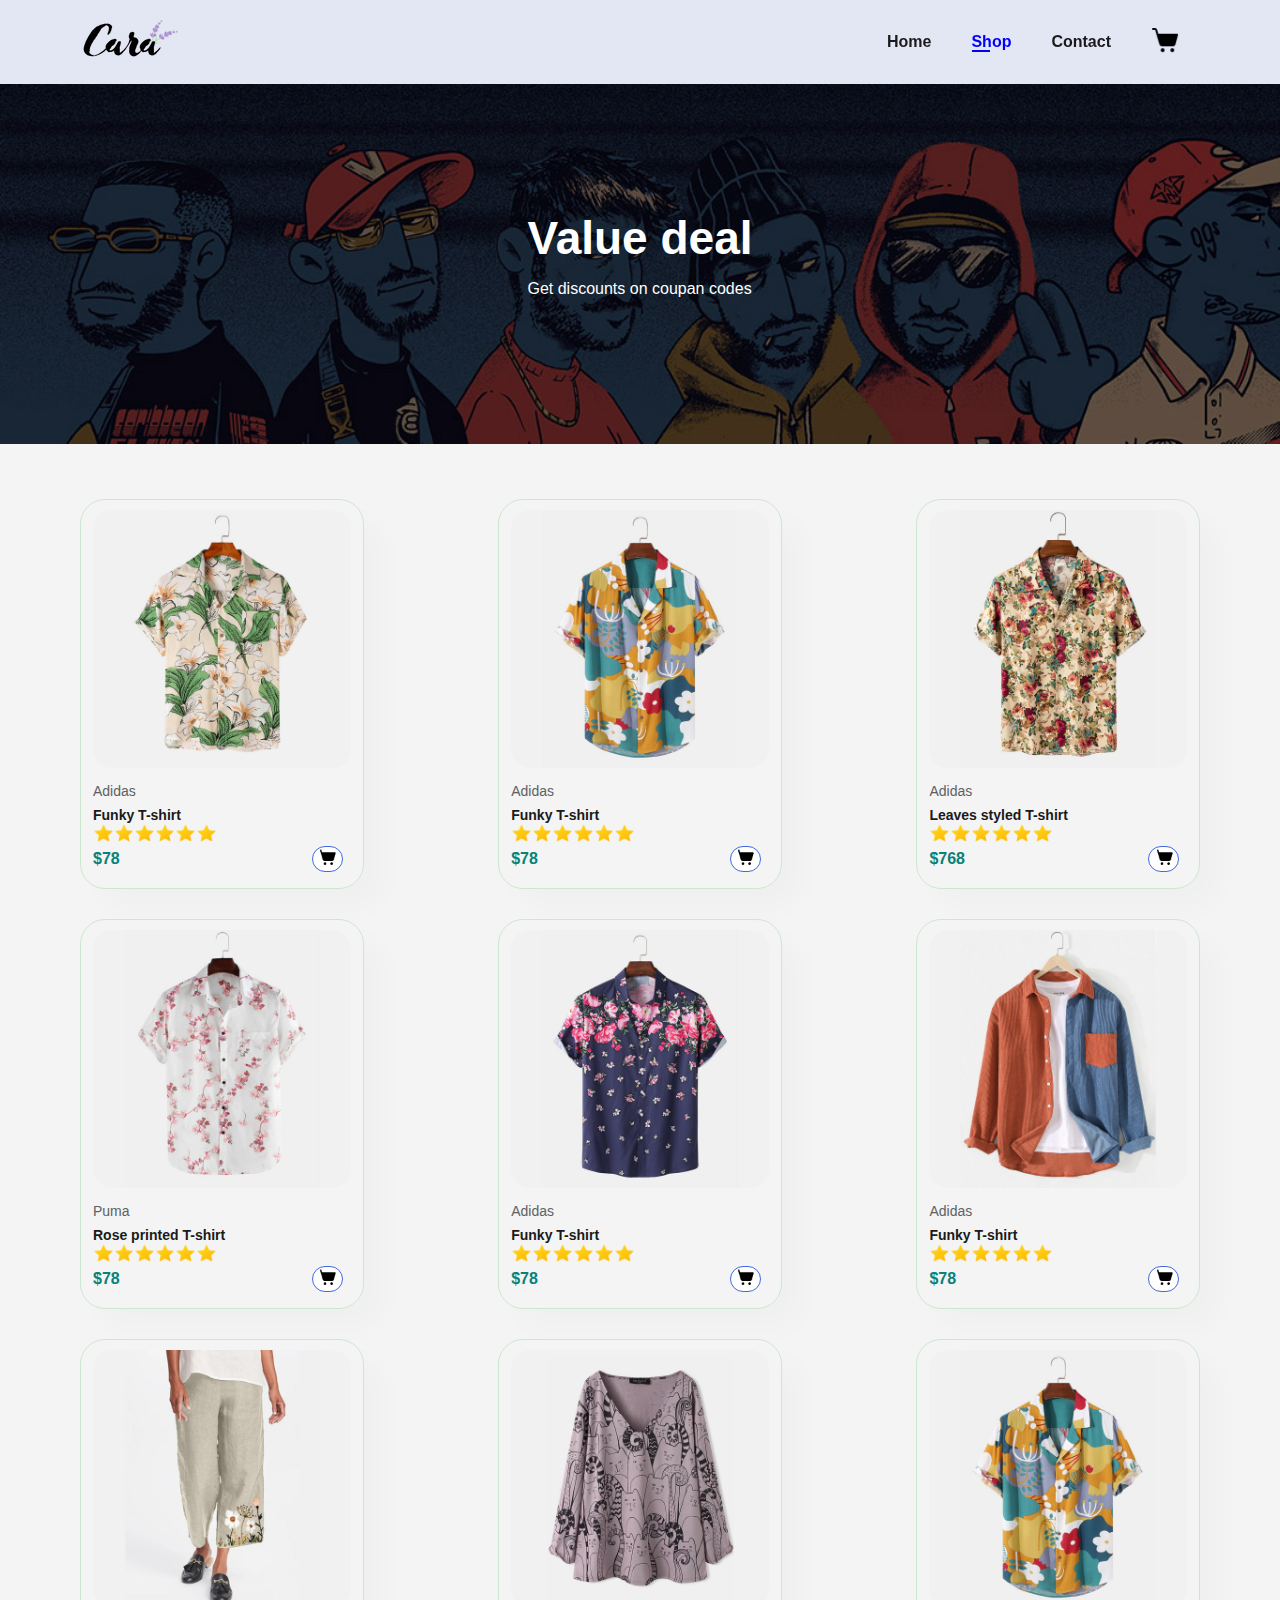
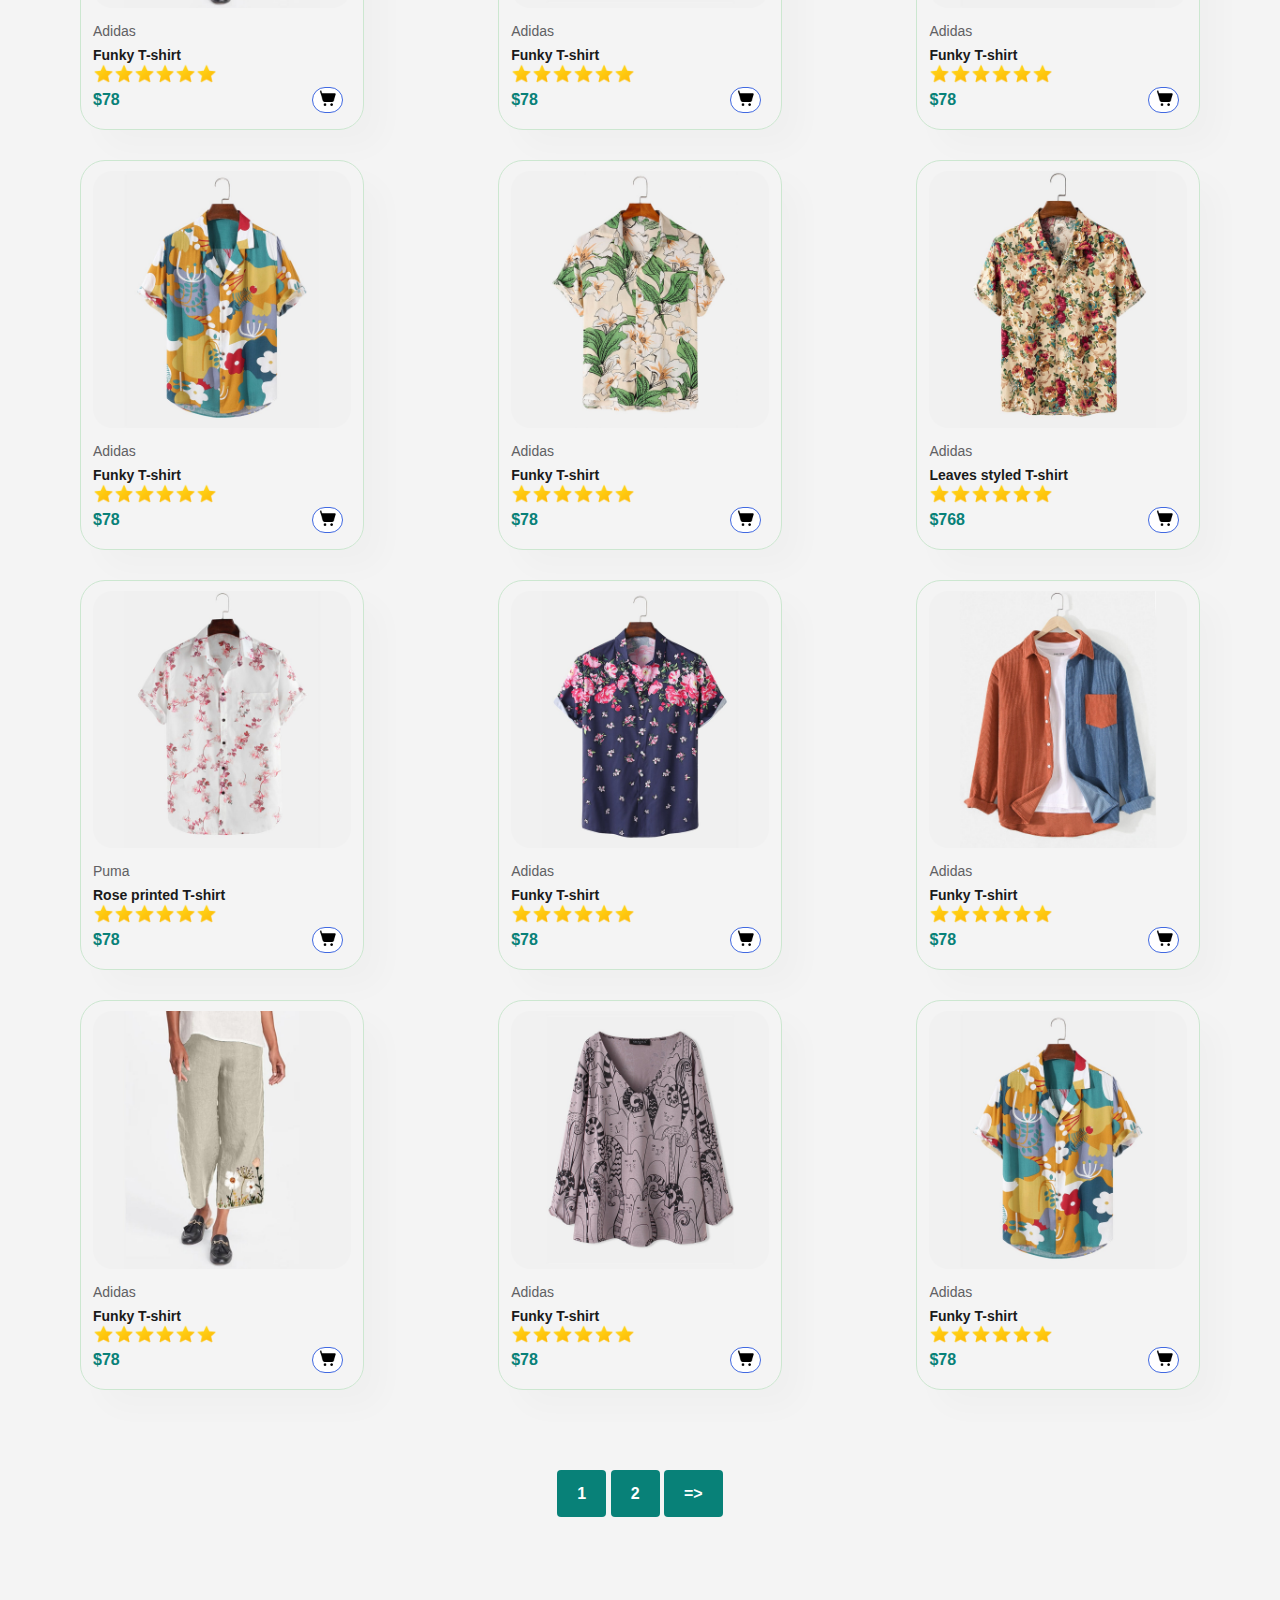
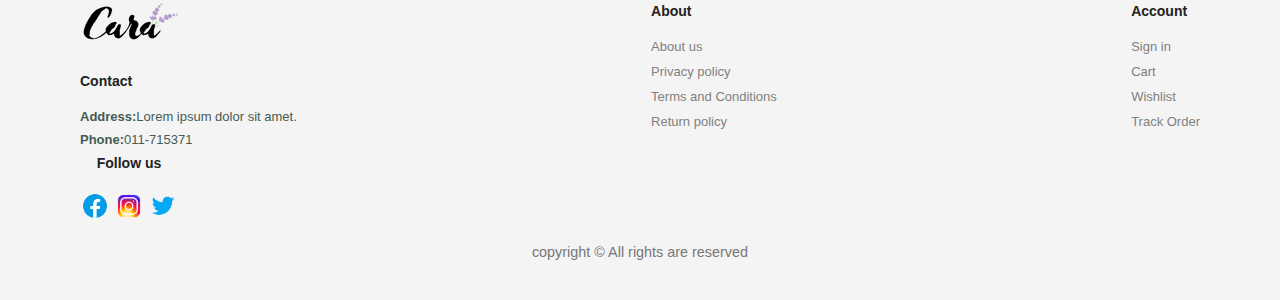
==== shop.html @ 0c4d6ab7 "Add files via upload" ====
<!DOCTYPE html>
<html lang="en">
<head>
    <meta charset="UTF-8">
    <meta name="viewport" content="width=device-width, initial-scale=1.0">
    <title>Document</title>
    <link rel="stylesheet" href="style.css">
    <link rel="stylesheet" href="media.css">
</head>
<body>
    <section id="header">
        <a href="#"><img src="img/logo.png" alt=""></a>
        <div>
            <ul id="navbar">
                <li><a href="index.html">Home</a></li>
                <li><a class="active" href="shop.html">Shop</a></li>
                <li><a href="contact.html">Contact</a></li>
                <li><a class="bag" href=""><img src="img/cart.png" alt=""></a></li>
                <a id="close" href=""><img src="img/close.png" alt=""></a>
            </ul>
        </div>
        <div id="mobile">
            <a class="bag" href=""><img src="img/cart.png" alt=""></a>
            <img id="bar" src="img/menu.png" alt="">
        </div>
    </section>
    <section id="page-header">
        <div id="intro">
            <h2>Value deal</h2>
            <p>Get discounts on coupan codes</p>
        </div>
    </section>
    <section id="product1">
        <div class="pro-container">
            <!-- <div class="pro" onclick="window.location.href='sproduct.html'"> -->
            <div class="pro">
                <img src="img/products/f2.jpg" alt="" onclick="changeImage(src)">
                <div class="des">
                    <span>Adidas</span>
                    <h5>Funky T-shirt</h5>
                    <div class="star">
                        <img src="img/products/star.png" alt="">
                        <img src="img/products/star.png" alt="">
                        <img src="img/products/star.png" alt="">
                        <img src="img/products/star.png" alt="">
                        <img src="img/products/star.png" alt="">
                        <img src="img/products/star.png" alt="">
                    </div>
                    <h4>$78</h4>
                </div>
                <a href="#"><img src="img/cart.png" alt=""></a>
            </div>
            <div class="pro">
                <img src="img/products/f1.jpg" alt="" onclick="changeImage(src)">
                <div class="des">
                    <span>Adidas</span>
                    <h5>Funky T-shirt</h5>
                    <div class="star">
                        <img src="img/products/star.png" alt="">
                        <img src="img/products/star.png" alt="">
                        <img src="img/products/star.png" alt="">
                        <img src="img/products/star.png" alt="">
                        <img src="img/products/star.png" alt="">
                        <img src="img/products/star.png" alt="">
                    </div>
                    <h4>$78</h4>
                </div>
                <a href="#"><img src="img/cart.png" alt=""></a>
            </div>
            <div class="pro">
                <img src="img/products/f3.jpg" alt="" onclick="changeImage(src)">
                <div class="des">
                    <span>Adidas</span>
                    <h5>Leaves styled T-shirt</h5>
                    <div class="star">
                        <img src="img/products/star.png" alt="">
                        <img src="img/products/star.png" alt="">
                        <img src="img/products/star.png" alt="">
                        <img src="img/products/star.png" alt="">
                        <img src="img/products/star.png" alt="">
                        <img src="img/products/star.png" alt="">
                    </div>
                    <h4>$768</h4>
                </div>
                <a href="#"><img src="img/cart.png" alt=""></a>
            </div>
            <div class="pro">
                <img src="img/products/f4.jpg" alt="" onclick="changeImage(src)">
                <div class="des">
                    <span>Puma</span>
                    <h5>Rose printed T-shirt</h5>
                    <div class="star">
                        <img src="img/products/star.png" alt="">
                        <img src="img/products/star.png" alt="">
                        <img src="img/products/star.png" alt="">
                        <img src="img/products/star.png" alt="">
                        <img src="img/products/star.png" alt="">
                        <img src="img/products/star.png" alt="">
                    </div>
                    <h4>$78</h4>
                </div>
                <a href="#"><img src="img/cart.png" alt=""></a>
            </div>
            <div class="pro">
                <img src="img/products/f5.jpg" alt="" onclick="changeImage(src)">
                <div class="des">
                    <span>Adidas</span>
                    <h5>Funky T-shirt</h5>
                    <div class="star">
                        <img src="img/products/star.png" alt="">
                        <img src="img/products/star.png" alt="">
                        <img src="img/products/star.png" alt="">
                        <img src="img/products/star.png" alt="">
                        <img src="img/products/star.png" alt="">
                        <img src="img/products/star.png" alt="">
                    </div>
                    <h4>$78</h4>
                </div>
                <a href="#"><img src="img/cart.png" alt=""></a>
            </div>
            <div class="pro">
                <img src="img/products/f6.jpg" alt="" onclick="changeImage(src)">
                <div class="des">
                    <span>Adidas</span>
                    <h5>Funky T-shirt</h5>
                    <div class="star">
                        <img src="img/products/star.png" alt="">
                        <img src="img/products/star.png" alt="">
                        <img src="img/products/star.png" alt="">
                        <img src="img/products/star.png" alt="">
                        <img src="img/products/star.png" alt="">
                        <img src="img/products/star.png" alt="">
                    </div>
                    <h4>$78</h4>
                </div>
                <a href="#"><img src="img/cart.png" alt=""></a>
            </div>
            <div class="pro">
                <img src="img/products/f7.jpg" alt="" onclick="changeImage(src)">
                <div class="des">
                    <span>Adidas</span>
                    <h5>Funky T-shirt</h5>
                    <div class="star">
                        <img src="img/products/star.png" alt="">
                        <img src="img/products/star.png" alt="">
                        <img src="img/products/star.png" alt="">
                        <img src="img/products/star.png" alt="">
                        <img src="img/products/star.png" alt="">
                        <img src="img/products/star.png" alt="">
                    </div>
                    <h4>$78</h4>
                </div>
                <a href="#"><img src="img/cart.png" alt=""></a>
            </div>
            <div class="pro">
                <img src="img/products/f8.jpg" alt="" onclick="changeImage(src)">
                <div class="des">
                    <span>Adidas</span>
                    <h5>Funky T-shirt</h5>
                    <div class="star">
                        <img src="img/products/star.png" alt="">
                        <img src="img/products/star.png" alt="">
                        <img src="img/products/star.png" alt="">
                        <img src="img/products/star.png" alt="">
                        <img src="img/products/star.png" alt="">
                        <img src="img/products/star.png" alt="">
                    </div>
                    <h4>$78</h4>
                </div>
                <a href="#"><img src="img/cart.png" alt=""></a>
            </div>
            <div class="pro">
                <img src="img/products/f1.jpg" alt="" onclick="changeImage(src)">
                <div class="des">
                    <span>Adidas</span>
                    <h5>Funky T-shirt</h5>
                    <div class="star">
                        <img src="img/products/star.png" alt="">
                        <img src="img/products/star.png" alt="">
                        <img src="img/products/star.png" alt="">
                        <img src="img/products/star.png" alt="">
                        <img src="img/products/star.png" alt="">
                        <img src="img/products/star.png" alt="">
                    </div>
                    <h4>$78</h4>
                </div>
                <a href="#"><img src="img/cart.png" alt=""></a>
            </div>
        
            <div class="pro">
                <img src="img/products/f1.jpg" alt="" onclick="changeImage(src)">
                <div class="des">
                    <span>Adidas</span>
                    <h5>Funky T-shirt</h5>
                    <div class="star">
                        <img src="img/products/star.png" alt="">
                        <img src="img/products/star.png" alt="">
                        <img src="img/products/star.png" alt="">
                        <img src="img/products/star.png" alt="">
                        <img src="img/products/star.png" alt="">
                        <img src="img/products/star.png" alt="">
                    </div>
                    <h4>$78</h4>
                </div>
                <a href="#"><img src="img/cart.png" alt=""></a>
            </div>
            <div class="pro">
                <img src="img/products/f2.jpg" alt="" onclick="changeImage(src)">
                <div class="des">
                    <span>Adidas</span>
                    <h5>Funky T-shirt</h5>
                    <div class="star">
                        <img src="img/products/star.png" alt="">
                        <img src="img/products/star.png" alt="">
                        <img src="img/products/star.png" alt="">
                        <img src="img/products/star.png" alt="">
                        <img src="img/products/star.png" alt="">
                        <img src="img/products/star.png" alt="">
                    </div>
                    <h4>$78</h4>
                </div>
                <a href="#"><img src="img/cart.png" alt=""></a>
            </div>
            <div class="pro">
                <img src="img/products/f3.jpg" alt="" onclick="changeImage(src)">
                <div class="des">
                    <span>Adidas</span>
                    <h5>Leaves styled T-shirt</h5>
                    <div class="star">
                        <img src="img/products/star.png" alt="">
                        <img src="img/products/star.png" alt="">
                        <img src="img/products/star.png" alt="">
                        <img src="img/products/star.png" alt="">
                        <img src="img/products/star.png" alt="">
                        <img src="img/products/star.png" alt="">
                    </div>
                    <h4>$768</h4>
                </div>
                <a href="#"><img src="img/cart.png" alt=""></a>
            </div>
            <div class="pro">
                <img src="img/products/f4.jpg" alt="" onclick="changeImage(src)">
                <div class="des">
                    <span>Puma</span>
                    <h5>Rose printed T-shirt</h5>
                    <div class="star">
                        <img src="img/products/star.png" alt="">
                        <img src="img/products/star.png" alt="">
                        <img src="img/products/star.png" alt="">
                        <img src="img/products/star.png" alt="">
                        <img src="img/products/star.png" alt="">
                        <img src="img/products/star.png" alt="">
                    </div>
                    <h4>$78</h4>
                </div>
                <a href="#"><img src="img/cart.png" alt=""></a>
            </div>
            <div class="pro">
                <img src="img/products/f5.jpg" alt="" onclick="changeImage(src)">
                <div class="des">
                    <span>Adidas</span>
                    <h5>Funky T-shirt</h5>
                    <div class="star">
                        <img src="img/products/star.png" alt="">
                        <img src="img/products/star.png" alt="">
                        <img src="img/products/star.png" alt="">
                        <img src="img/products/star.png" alt="">
                        <img src="img/products/star.png" alt="">
                        <img src="img/products/star.png" alt="">
                    </div>
                    <h4>$78</h4>
                </div>
                <a href="#"><img src="img/cart.png" alt=""></a>
            </div>
            <div class="pro">
                <img src="img/products/f6.jpg" alt="" onclick="changeImage(src)">
                <div class="des">
                    <span>Adidas</span>
                    <h5>Funky T-shirt</h5>
                    <div class="star">
                        <img src="img/products/star.png" alt="">
                        <img src="img/products/star.png" alt="">
                        <img src="img/products/star.png" alt="">
                        <img src="img/products/star.png" alt="">
                        <img src="img/products/star.png" alt="">
                        <img src="img/products/star.png" alt="">
                    </div>
                    <h4>$78</h4>
                </div>
                <a href="#"><img src="img/cart.png" alt=""></a>
            </div>
            <div class="pro">
                <img src="img/products/f7.jpg" alt="" onclick="changeImage(src)">
                <div class="des">
                    <span>Adidas</span>
                    <h5>Funky T-shirt</h5>
                    <div class="star">
                        <img src="img/products/star.png" alt="">
                        <img src="img/products/star.png" alt="">
                        <img src="img/products/star.png" alt="">
                        <img src="img/products/star.png" alt="">
                        <img src="img/products/star.png" alt="">
                        <img src="img/products/star.png" alt="">
                    </div>
                    <h4>$78</h4>
                </div>
                <a href="#"><img src="img/cart.png" alt=""></a>
            </div>
            <div class="pro">
                <img src="img/products/f8.jpg" alt="" onclick="changeImage(src)">
                <div class="des">
                    <span>Adidas</span>
                    <h5>Funky T-shirt</h5>
                    <div class="star">
                        <img src="img/products/star.png" alt="">
                        <img src="img/products/star.png" alt="">
                        <img src="img/products/star.png" alt="">
                        <img src="img/products/star.png" alt="">
                        <img src="img/products/star.png" alt="">
                        <img src="img/products/star.png" alt="">
                    </div>
                    <h4>$78</h4>
                </div>
                <a href="#"><img src="img/cart.png" alt=""></a>
            </div>
            <div class="pro">
                <img src="img/products/f1.jpg" alt="" onclick="changeImage(src)">
                <div class="des">
                    <span>Adidas</span>
                    <h5>Funky T-shirt</h5>
                    <div class="star">
                        <img src="img/products/star.png" alt="">
                        <img src="img/products/star.png" alt="">
                        <img src="img/products/star.png" alt="">
                        <img src="img/products/star.png" alt="">
                        <img src="img/products/star.png" alt="">
                        <img src="img/products/star.png" alt="">
                    </div>
                    <h4>$78</h4>
                </div>
                <a href="#"><img src="img/cart.png" alt=""></a>
            </div>
        </div>
    </section>
    <section id="pagination">
        <a href="">1</a>
        <a href="">2</a>
        <a>=></a>
    </section>
    <footer class="footer">
        <div class="column">
            <img src="img/logo.png" class="log" alt="">
            <h4>Contact</h4>
            <p><strong>Address:</strong>Lorem ipsum dolor sit amet.</p>
            <p><strong>Phone:</strong>011-715371</p>
            <div class="follow">
                <h4>Follow us</h4>
                <div class="icon">
                    <a href="https://www.facebook.com"><img class="social" src="img/fotter/facebook.png" alt=""></a>
                    <a href="https://www.instagram.com"><img class="social" src="img/fotter/instagram.png" alt=""></a>
                    <a href="https://www.twitter.com"><img class="social" src="img/fotter/twitter.png" alt=""></a>
                </div>
            </div>
        </div>
        <div class="column">
            <h4>About</h4>
            <a href="#">About us</a>
            <a href="#">Privacy policy</a>
            <a href="#">Terms and Conditions</a>
            <a href="#">Return policy</a>
        </div>
        <div class="column">
            <h4>Account</h4>
            <a href="#">Sign in</a>
            <a href="cart.html">Cart</a>
            <a href="#">Wishlist</a>
            <a href="#">Track Order</a>
            

        </div>
        <div class="copy">
            copyright &copy; All rights are reserved
        </div>
    </footer>
    <script src="script.js"></script>
</body>
</html>
---- style.css ----
*{
    margin: 0;
    padding: 0;
}
h1{
    font-size: 50px;
    line-height: 64px;
    color: #222;
}
h2{
    font-size: 46px;
    line-height: 54px;
    color: #222;
}
h4{
    font-size: 20px;
    color: #222;
}
h6{
    font-size: 12px;
    font-weight: 12px;
}
p{
    font-size: 16px;
    color: #465b52;
    margin: 15px 0 20px 0;
}
.section-p1{
    padding: 40px 80px;
}
.section-m1{
    margin: 40px 0;
}
body{
    width: 100%;
}
/* header */
#header{
    display: flex;
    align-items: center;
    justify-content: space-between;
    padding: 20px 80px;
    background-color: #E3E6F3;
    box-shadow: 0 5px 15px rgba(0, 0, 0, 0.06);
    z-index: 1;
    position: sticky;
    top: 0;
    left: 0;
}
#header #navbar li .bag{
    width: 34px;
}
#header #navbar li .bag img{
    width: 29px;
}
#navbar{
    display: flex;
    align-items: center;
    justify-content: center;

}
#navbar li{
    list-style: none;
    padding: 0 20px;
}
#navbar li a{
    text-decoration: none;
    font-size: 16px;
    font-weight: 600;
    color: #1a1a1a;
    transition: 0.3s ease;
    position: relative;
}
#navbar li a:hover,
#navbar li a.active{
    color: blue;
}
#navbar li a.active::after,
#navbar li a:hover::after{
    content: "";
    width: 45%;
    height: 2px;
    background-color: blue;
    position: absolute;
    bottom: -2px;
    left: 1px;
}
/* hamburger */
#mobile{
    display: none;
}
#navbar #close img{
    display: none;
}
/* home */
#hero{
    background-image: url('img/hero4.png');
    height: 90vh;
    width: 100%;
    background-position: top 25% right 0;
    background-size: cover;
    /* padding: 0 80px; */
    display: flex;
    align-items: flex-start;
    justify-content: center;
    flex-direction: column;
}
#intro{
    padding: 0 80px;
}
#hero h4{
    padding-bottom: 15px;
}
#hero h1{
    color: rgb(0, 163, 163);
}
#hero button{
    background-image: url('img/button.png');
    background-color: transparent;
    color: rgb(0, 163, 163);
    border: 0;
    padding: 14px 80px 14px 65px;
    cursor: pointer;
    background-repeat: no-repeat;
    font-weight: 700;
    font-size: 15px;
}
/* feature */
#feature{
    padding: 40px 80px;
    display: flex;
    align-items: center;
    justify-content: space-between;
    flex-wrap: wrap;
}
#feature .fe-box{
    width: 180px;
    text-align: center;
    padding: 25px 15px;
    box-shadow: 20px 20px 34px rgba(0, 0, 0, 0.03);
    border: 1px solid #cce7d0;
    border-radius: 4px;
    margin: 15px 0;
    cursor: pointer;
}
#feature .fe-box img{
    width: 100%;
    margin-bottom: 10px;
}
#feature .fe-box:hover{
    box-shadow: 10px 10px 54px rgba(70, 62, 221, 0.1);
}
#feature .fe-box h6{
    background-color: #fddde4;
    color: #088178;
    border-radius: 4px;
    padding: 9px 8px 9px 8px;
    line-height: 1;
    display: inline-block;
}
#feature .fe-box:nth-child(2) h6{
    background-color: #cdebbc;
}
#feature .fe-box:nth-child(3) h6{
    background-color: #9fdf7b;
}
#feature .fe-box:nth-child(4) h6{
    background-color: #9bdce3;
}
#feature .fe-box:nth-child(5) h6{
    background-color: #e288ff;
}
/* feature Products */
#product1{
    padding: 40px 80px;
    text-align: center;
}
#product1 .star{
    width: 8%;
    display: flex;
}
#product1 .pro{
    width: 23%;
    min-width: 250px;
    padding: 10px 12px;
    border: 1px solid #cce7d0;
    border-radius: 25px;
    cursor: pointer;
    box-shadow: 20px 20px 30px rgba(0, 0, 0, 0.02);
    margin: 15px 0;
    transition: 0.3s ease;
    position: relative;
}
#product1 .pro:hover{
    box-shadow: 10px 20px 30px rgba(0, 0, 0, 0.6);
}
#product1 .pro img{
    width: 100%;
    border-radius: 20px;
}
#product1 .pro .des{
    text-align: start;
    padding: 10px 0;
}
#product1 .pro .des span{
    color: #606063;
    font-size: 14px;
}
#product1 .pro .des h5{
    padding-top: 7px;
    color: #1a1a1a;
    font-size: 14px;
}
#product1 .pro .des h4{
    padding-top: 7px;
    font-size: 16px;
    font-weight: 700;
    color: #088178;
}
#product1 .pro a{
    width: 29px;
    position: absolute;
    bottom: 16px;
    right: 20px;
    background-color: white;
    border-radius: 20px;
    border: 1px solid royalblue;
}
#product1 .pro a img{
    width: 20px;
}
#product1 .pro-container{
    display: flex;
    justify-content: space-between;
    flex-wrap: wrap;
}
/* bannar */
#banner{
    margin: 40px 0;
    display: flex;
    text-align: center;
    align-items: center;
    justify-content: center;
    flex-direction: column;
    background-image: url('img/bannar/b1.jpg');
    width: 100%;
    height: 40vh;
    background-size: cover;
    background-position: center;
}
#banner h2{
    color: white;
    margin-bottom: 12px;
}
#banner h2 span{
    color: chartreuse;
    font-size: larger;
}
#banner button{
    font-size: 14px;
    padding: 8px 29px;
    font-weight: 600;
    border: none;
    outline: none;
    cursor: pointer;
    border-radius: 10px;
}
#banner button:hover{
    background-color: #e288ff;
}
/* sm-bannar */
#sm-bannar{
    padding: 40px 80px;
    display: flex;
    justify-content: space-between;
    flex-wrap: wrap;
}
#sm-bannar .bannar-box{
    margin: 40px 0;
    display: flex;
    align-items: flex-start;
    justify-content: center;
    flex-direction: column;
    background-image: url('img/bannar/b17.jpg');
    min-width: 500px;
    height: 50vh;
    background-size: cover;
    background-position: center;
    padding: 33px;
}
#sm-bannar h4{
    color: white;
    font-size: 22px;
}
#sm-bannar span{
    padding-bottom: 11px;
    color: white;
    font-size: 25px;
    font-weight: bold;
}
#sm-bannar .bannar-box button{
    
    padding: 7px 16px;
    color: white;
    background: #ffb630;
    border: 1px solid white;
    font-weight: 700;
    cursor: pointer;
    transition: 0.3s;
}
#sm-bannar .bannar-box button:hover{
    background: aqua;
    color: black;
    border-radius: 10px;
    border: none;
}
#sm-bannar .bannar-box2{
    background: url('img/bannar/b10.jpg');
    background-position: center;
    background-size: cover;
}
#sm-bannar .bannar-box2 button{
    padding: 7px 16px;
    color: white;
    background: transparent;
    border: 1px solid white;
    font-weight: 700;
    cursor: pointer;
    transition: 0.3s;
}
#sm-bannar .bannar-box2 button:hover{
    background: black;
    color: white;
    border-radius: 10px;
    border: none;
}
/* footer */
.footer{
    padding: 40px 80px;
    display: flex;
    flex-wrap: wrap;
    justify-content: space-between;
}
.footer .column{
    display: flex;
    flex-direction: column;
    align-items: flex-start;
    margin-bottom: 20px;
}
.footer .column .log{
    margin-bottom: 30px;
}
.footer h4{
    font-size: 14px;
    padding-bottom: 20px;
}
.footer p{
    font-size: 13px;
    margin:  0 0 8px 0;
}
.footer a{
    text-decoration: none;
    font-size: 13px;
    color: gray;
    margin-bottom: 10px;
}
.footer a:hover{
    color: skyblue;
}
.footer .column .follow .icon a img{
    width: 30px;
}
.footer .copy{
    width: 100%;
    text-align: center;
}
/* shop page */
#page-header{
    background-image: url('img/bannar/b1.jpg');
    width: 100%;
    height: 40vh;
    background-size: cover;
    display: flex;
    justify-content: center;
    align-items: center;
    flex-direction: column;
}
#page-header h2,
#page-header p{
    color: #fff;
}
#pagination{
    padding: 40px 80px;
    text-align: center;
}
#pagination a{
    text-decoration: none;
    background-color: #088178;
    padding: 15px 20px;
    border-radius: 4px;
    color: #fff;
    font-weight: 600
}
/* single product */
#proddetails{
    padding: 40px 80px;
    display: flex;
    margin-top: 20px;
}
#proddetails .single-pro-img{
    width: 40%;
    margin-right: 50px;
}
.small-img-group{
    display: flex;
    justify-content: space-between;
}
.small-img-col{
    flex-basis: 23%;
    cursor: pointer;
}
#proddetails .single-pro-details{
    width: 50%;
    padding-top: 30px;
}
#proddetails .single-pro-details h4{
    padding: 40px 0 20px 0;
}
#proddetails .single-pro-details h2{
    font-size: 26px;
}
#proddetails .single-pro-details select{
    display: block;
    padding: 5px 10px;
    margin-bottom: 10px;
}
#proddetails .single-pro-details input{
    width: 50px;
    height: 25px;
    padding-left: 10px;
    font-size: 16px;
    margin-right: 10px;
}
#proddetails .single-pro-details input:focus{
    outline: none;
}
#proddetails .single-pro-details button{
    width: 99px;
    height: 28px;
    background: none;
    background-color: cyan;
    cursor: pointer;
    font-weight: 600;
}
#proddetails .single-pro-details span{
    line-height: 25px;
}
/* contact */
#contact-details{
    padding: 40px 80px;
    display: flex;
    align-items: center;
    /* justify-content: space-between; */ /*for map*/
    justify-content: center;
}
.details h2{
    font-size: 37px;
    line-height: 80px;
}
.details span{
    font-size: 12px;
}
.details h3{
    font-size: 16px;
    padding-bottom: 15px;
}
#collapse {
    width: 45%; /*map*/
    width: 75%;
}
#collapse li{
    list-style: none;
    display: flex;
    align-items: center;
}
#collapse #pro-details li #zoom {
    width: 28px;
    height: 28px;
    padding-right: 22px;
}
#collapse #pro-details li .same {
    width: 31px;
    height: 28px;
    padding-right: 22px;
}
/* #contact-details map{
    width: 55%;
}
#contact-details map iframe{
    width: 55%;
} */
/* form */
#form{
    padding: 40px 80px;
    background: linear-gradient(45deg, black, transparent);
}
#form form{
    display: flex;
    flex-direction: column;
    align-items: center;
    justify-content: center;
}
#form form h2{
    padding: 13px;
}
#form form input{
    padding: 5px;
    width: 45%;
    margin-bottom: 17px;
}
#form form input:focus{
    outline: none;
}
#form form textarea{
    padding: 5px;
    width: 45%;
    margin-bottom: 17px;
}
#form form textarea:focus{
    outline: none;
}
#form form button{
    background: transparent;
    border: 1px solid black;
    padding: 8px 48px;
    background-color: #308769;
    cursor: pointer;
    color: #E3E6F3;
}

.cart-item {
    border: 1px solid #ccc;
    padding: 10px;
    margin-bottom: 10px;
}



























body {
    font-family: Arial, sans-serif;
    background-color: #f4f7f8;
    margin: 0;
    padding: 20px;
}

.cart-container {
    max-width: 900px;
    margin: auto;
    background: white;
    border-radius: 10px;
    box-shadow: 0 4px 20px rgba(0, 0, 0, 0.1);
    padding: 30px;
}

h1 {
    text-align: center;
    color: #333;
    margin-bottom: 20px;
}

.cart-items {
    margin-bottom: 20px;
}

.cart-item {
    display: flex;
    align-items: center;
    border-bottom: 1px solid #e2e2e2;
    padding: 15px 0;
}

.item-image {
    width: 120px;
    height: auto;
    border-radius: 8px;
    margin-right: 20px;
}

.item-details {
    flex-grow: 1;
    color: #555;
}

.item-details h2 {
    font-size: 18px;
    margin: 0;
    color: #333;
}

.item-details p {
    margin: 5px 0;
}

.total-price {
    font-size: 20px;
    font-weight: bold;
    text-align: right;
    margin-top: 20px;
    color: #333;
}

.button {
    display: inline-block;
    background-color: #28a745; /* Green */
    color: white;
    padding: 10px 20px;
    text-align: center;
    text-decoration: none;
    border-radius: 5px;
    transition: background-color 0.3s;
    border: none;
    cursor: pointer;
    margin-top: 20px;
}

.button:hover {
    background-color: #218838; /* Darker green on hover */
}

.cart-empty {
    text-align: center;
    font-size: 18px;
    color: #999;
}

.remove-button {
    background-color: #dc3545; /* Red */
    color: white;
    border: none;
    padding: 8px 12px;
    border-radius: 5px;
    cursor: pointer;
    transition: background-color 0.3s;
}

.remove-button:hover {
    background-color: #c82333; /* Darker red on hover */
}

.increase-quantity {
    margin-right: 30px;
    background-color: #007bff; /* Blue */
    color: white;
    border: none;
    padding: 8px 12px;
    border-radius: 5px;
    cursor: pointer;
    transition: background-color 0.3s;
    margin-left: 10px;
}

.increase-quantity:hover {
    background-color: #0069d9; /* Darker blue on hover */
}

.reduce-quantity {
    margin-right: 20px;
    background-color: #dc3545; /* Red */
    color: white;
    border: none;
    padding: 8px 12px;
    border-radius: 5px;
    cursor: pointer;
    transition: background-color 0.3s;
    margin-right: 10px; /* Add margin for spacing */
}

.reduce-quantity:hover {
    background-color: #c82333; /* Darker red on hover */
}

.checkout-container {
    border: 2px solid red;
    /* display: flex;
    justify-content: end;
    align-items: end; */
    margin-top: 20px; /* Add spacing above the button */
}

.checkout-btn {
    
    /* margin-left: 900px; */
    margin-top: 30px;
    padding: 10px 20px;
    background-color: #4CAF50; /* Green */
    color: white;
    border: none;
    border-radius: 5px;
    cursor: pointer;
    font-size: 16px;
    width: 20%; /* Make the button full width */
}

.checkout-btn:hover {
    background-color: #45a049; /* Darker green */
}










/* checkout */
body {
    font-family: Arial, sans-serif;
    background-color: #f4f4f4;
    margin: 0;
    padding: 0;
}

.checkout-container {
    max-width: 600px;
    margin: 20px auto;
    padding: 20px;
    background-color: white;
    border-radius: 8px;
    box-shadow: 0 2px 10px rgba(0, 0, 0, 0.1);
}

h1 {
    text-align: center;
    color: #333;
}

.checkout-item {
    display: flex;
    justify-content: space-between;
    padding: 10px 0;
    border-bottom: 1px solid #eaeaea;
}

.item-details {
    flex: 1;
}

.item-price {
    font-weight: bold;
}

.checkout-total {
    margin-top: 20px;
    font-size: 1.2em;
    text-align: right;
}

.checkout-btn {
    margin-top: 20px;
    padding: 10px 20px;
    background-color: #4CAF50; /* Green */
    color: white;
    border: none;
    border-radius: 5px;
    cursor: pointer;
    font-size: 16px;
    width: 100%;
}

.checkout-btn:hover {
    background-color: #45a049; /* Darker green */
}

footer {
    text-align: center;
    margin-top: 20px;
    font-size: 0.9em;
    color: #777;
}
---- media.css ----
/* home responsive */
@media(max-width:1291px){
    #sm-bannar .bannar-box{
        min-width: 415px
    }
}
@media(max-width:1168px){
    #sm-bannar .bannar-box{
        padding: 8px;
        min-width: 453px;
    }
    #feature .fe-box {
        width: 137px;
    }
}
@media(max-width:1106px){
    #sm-bannar .bannar-box{
        min-width: 386px;
    }
}
@media(max-width:1039px){
    #sm-bannar .bannar-box{
        min-width: 708px;
    }
    #sm-bannar{
        justify-content: center;
    }
}
@media(max-width:835px){
    #feature{
        justify-content: space-around;
    }
}
/* hamburger */
@media(max-width:799px){
    #navbar {
        display: flex;
        flex-direction: column;
        align-items: flex-start;
        justify-content: flex-start;
        position: fixed;
        top: 0;
        right: -300px;
        height: 100vh;
        width: 300px;
        background-color: #E3E6F3;
        box-shadow: 0 40px 60px rgba(0, 0, 0,0.1);
        padding: 80px 0 0 10px;
        transition: 0.3s;
    }
    #navbar li{
        margin-bottom: 25px;
    }
    #header #mobile img{
        width: 27px;
        padding-left: 20px;
    }
    #mobile{
       display: flex;
    }
    #navbar.active{
        right: 0px;
    }
    #navbar #close img{
        width: 20px;
        top: 38px;
        position: absolute;
        left: 30px;
    }
    #navbar .bag{
        display: none;
    }
    #navbar #close img{
        display: flex;
    }
    #header{
        padding: 20px 27px;
    }
}
@media (max-width: 724px){
    #sm-bannar .bannar-box {
    min-width: 542px;
    }
}
@media (max-width: 711px){
    #hero button {
        color: rgb(0, 163, 163);
        border: 0;
            padding: 14px 80px 14px 65px;
            cursor: pointer;
            background-repeat: no-repeat;
            font-weight: 700;
            font-size: 15px;
            border-radius: 15px;
            background-color: #363636;
            background-image: none;
        }
        #product1 .pro {
        min-width: 372px;
        }
        #product1 .pro-container {
            justify-content: center;
        }
    }
@media (max-width: 598px){
    #sm-bannar .bannar-box {
    min-width: 510px;
    }
}
@media (max-width: 572px){
    #sm-bannar .bannar-box {
        min-width: 506px;
    }
}
@media (max-width: 564px){
    .footer .column {
        margin-right: 3%;
    }
}
@media (max-width: 525px){
    #sm-bannar .bannar-box {
        min-width: 415px;
    }
}
@media (max-width: 500px){
    #hero{
        opacity: 0.9;
    }
    #hero #intro h2{
       color: red;
    }
    #hero #intro p{
       color: red;
       font-weight: 900;
    }
}
@media (max-width: 434px){
    #sm-bannar .bannar-box {
        min-width: 337px;
        height: 41vh;
    }
}
@media (max-width: 408px){
    #product1 .pro {
        min-width: 220px;
    }
}
@media (max-width: 424px){
    #product1 .pro {
        min-width: 240px;
    }
}
/* sproduct responsive */
@media(max-width: 680px){
    #proddetails {
        flex-direction: column;
        align-items: center;
    }
    #proddetails .single-pro-img {
    margin-right: 0px;
    width: 68%;
    }
    #proddetails .single-pro-details {
        width: 86%;
        padding-top: 30px;
    }
}
@media(max-width: 530px){
    #proddetails .single-pro-img {
        width: 90%;
        }
}
@media(max-width: 400px){
    #proddetails .single-pro-img {
        width: 100%;
        }
}
/* contact */
@media(max-width: 810px){
    #collapse {
        width: 100%;
    }
}
@media(max-width: 648px){
    .details h2 {
        font-size: 31px;
    }
    #form form h2 {
        font-size: 38px;
    }
}
@media(max-width: 568px){
    .details h2 {
        font-size: 27px;
    }
    #form form textarea {
        width: 70%;
    }
    #form form input {
        width: 70%;
    }
}
@media(max-width: 515px){
    .details h2 {
        font-size: 23px;
    }
    #form form h2 {
        font-size: 34px;
    }
}
@media(max-width: 463px){
    .details h2 {
        font-size: 20px;
    }
}
@media(max-width: 425px){
    #contact-details {
        padding: 40px 30px;
    }
    #form {
        padding: 40px 38px;
    }
}
@media(max-width: 341px){
    #form {
        padding: 40px 20px;
    }
    #contact-details {
        padding: 40px 18px;
    }

        #form form textarea {
            width: 80%;
        }
        #form form input {
            width: 80%;
        }
    }
@media(max-width: 305px){
    #form form h2 {
        font-size: 28px;
    }
}
@media(max-width: 299px){
    .details h2 {
        font-size: 17px;
    }
}
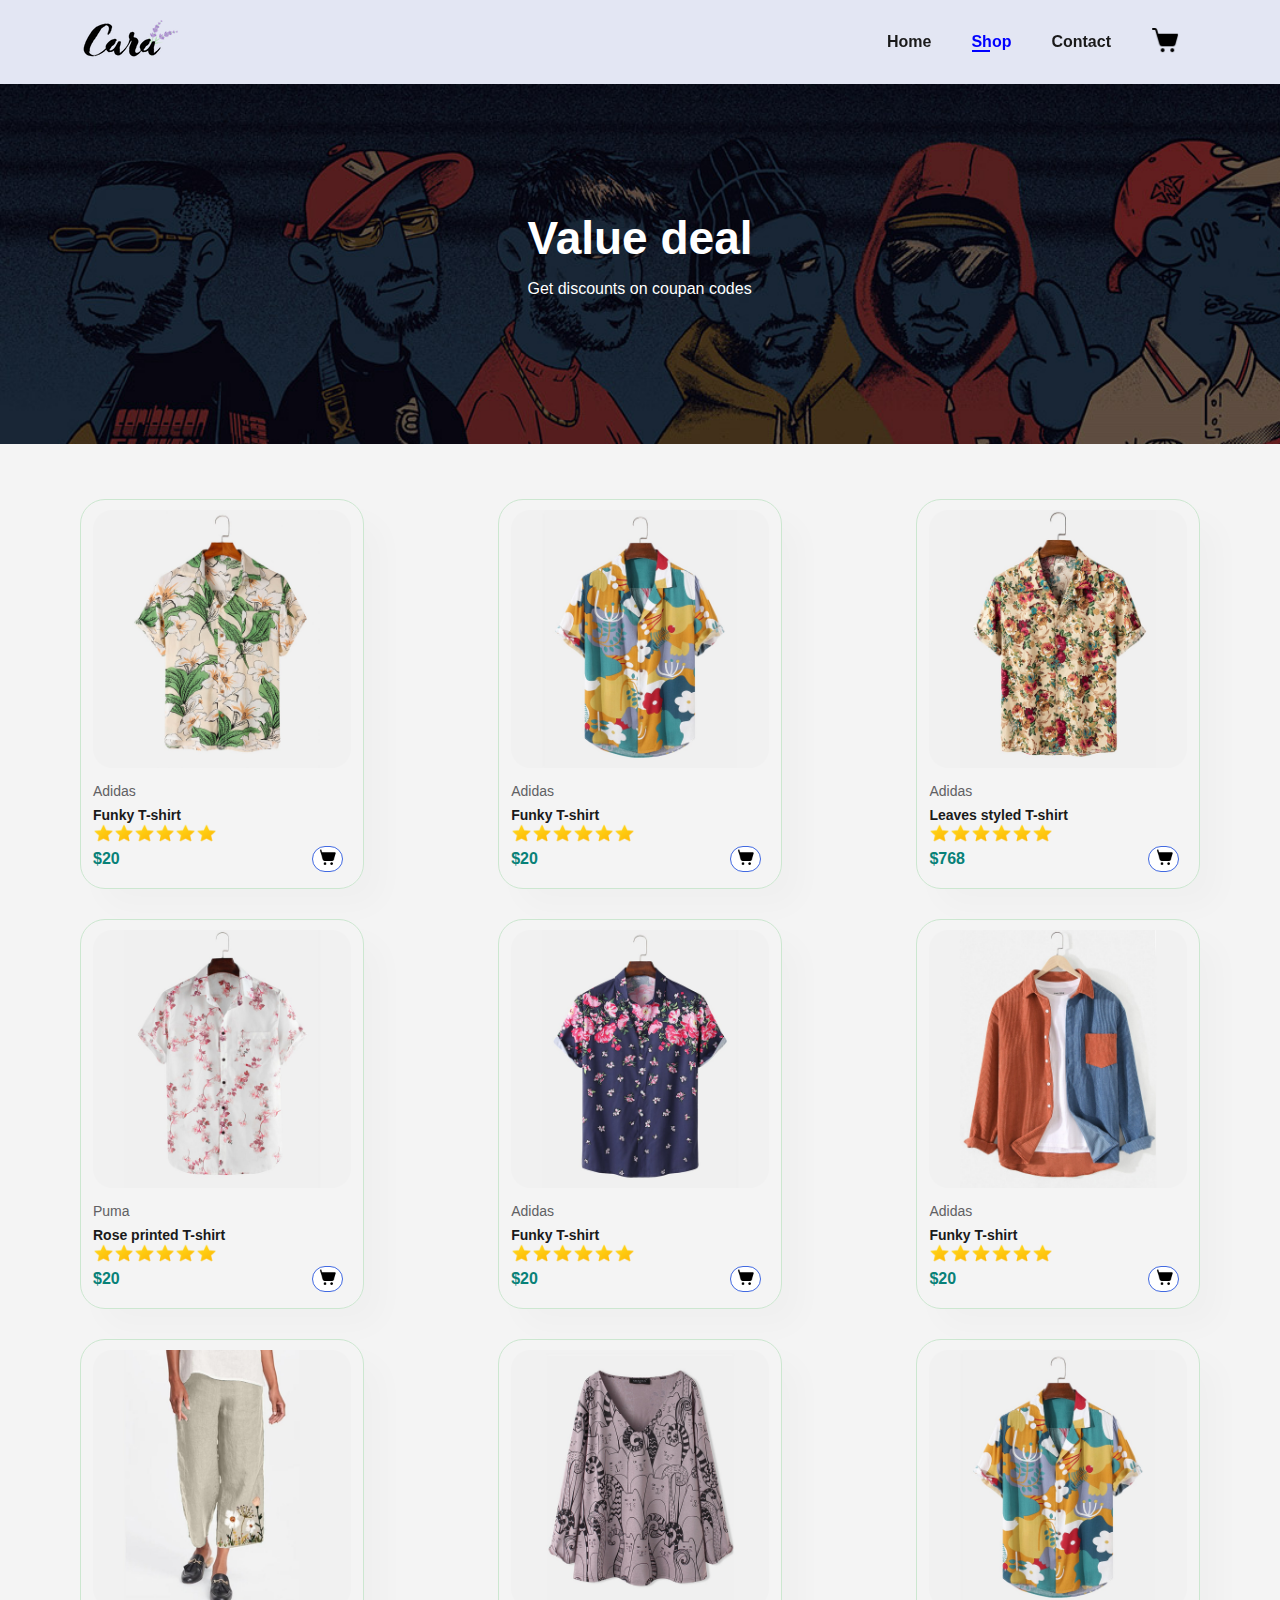
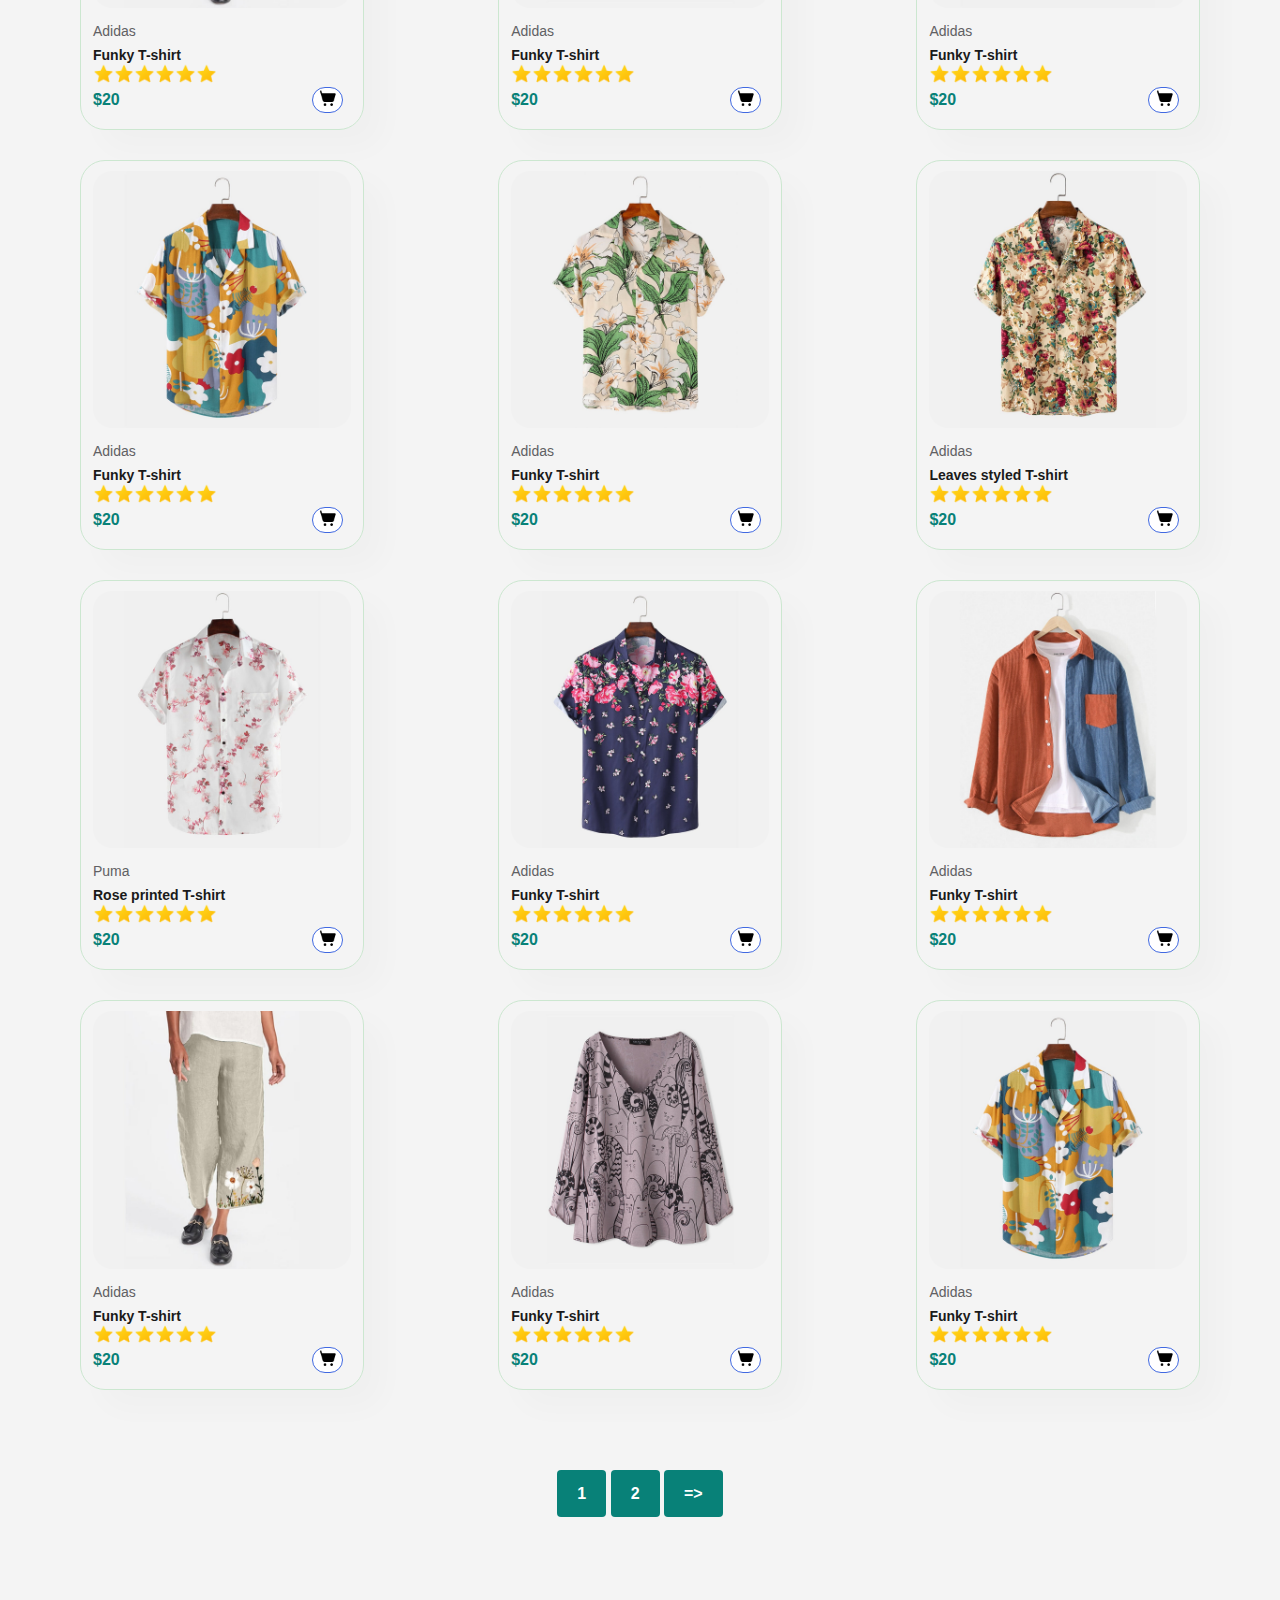
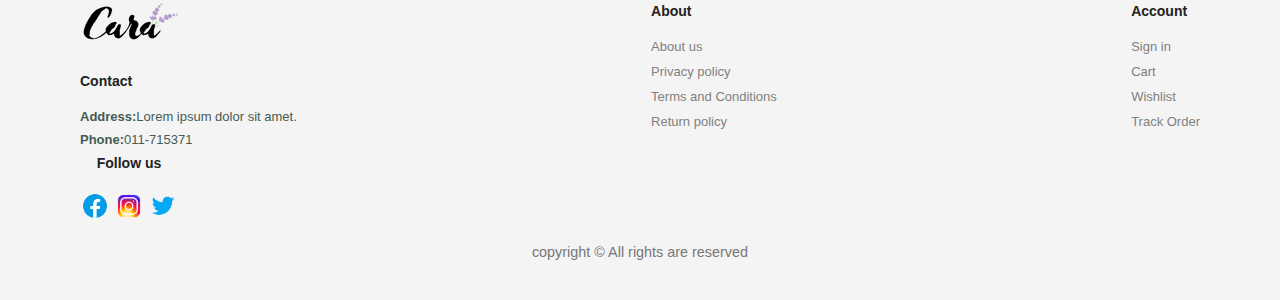
==== commit a122c577: "Update shop.html" ====
--- a/shop.html
+++ b/shop.html
@@ -46,7 +46,7 @@
                         <img src="img/products/star.png" alt="">
                         <img src="img/products/star.png" alt="">
                     </div>
-                    <h4>$78</h4>
+                    <h4>$20</h4>
                 </div>
                 <a href="#"><img src="img/cart.png" alt=""></a>
             </div>
@@ -63,7 +63,7 @@
                         <img src="img/products/star.png" alt="">
                         <img src="img/products/star.png" alt="">
                     </div>
-                    <h4>$78</h4>
+                    <h4>$20</h4>
                 </div>
                 <a href="#"><img src="img/cart.png" alt=""></a>
             </div>
@@ -97,7 +97,7 @@
                         <img src="img/products/star.png" alt="">
                         <img src="img/products/star.png" alt="">
                     </div>
-                    <h4>$78</h4>
+                    <h4>$20</h4>
                 </div>
                 <a href="#"><img src="img/cart.png" alt=""></a>
             </div>
@@ -114,7 +114,8 @@
                         <img src="img/products/star.png" alt="">
                         <img src="img/products/star.png" alt="">
                     </div>
-                    <h4>$78</h4>
+                    <h4>$20
+                </h4>
                 </div>
                 <a href="#"><img src="img/cart.png" alt=""></a>
             </div>
@@ -131,7 +132,7 @@
                         <img src="img/products/star.png" alt="">
                         <img src="img/products/star.png" alt="">
                     </div>
-                    <h4>$78</h4>
+                    <h4>$20</h4>
                 </div>
                 <a href="#"><img src="img/cart.png" alt=""></a>
             </div>
@@ -148,7 +149,7 @@
                         <img src="img/products/star.png" alt="">
                         <img src="img/products/star.png" alt="">
                     </div>
-                    <h4>$78</h4>
+                    <h4>$20</h4>
                 </div>
                 <a href="#"><img src="img/cart.png" alt=""></a>
             </div>
@@ -165,7 +166,7 @@
                         <img src="img/products/star.png" alt="">
                         <img src="img/products/star.png" alt="">
                     </div>
-                    <h4>$78</h4>
+                    <h4>$20</h4>
                 </div>
                 <a href="#"><img src="img/cart.png" alt=""></a>
             </div>
@@ -182,7 +183,7 @@
                         <img src="img/products/star.png" alt="">
                         <img src="img/products/star.png" alt="">
                     </div>
-                    <h4>$78</h4>
+                    <h4>$20</h4>
                 </div>
                 <a href="#"><img src="img/cart.png" alt=""></a>
             </div>
@@ -200,7 +201,7 @@
                         <img src="img/products/star.png" alt="">
                         <img src="img/products/star.png" alt="">
                     </div>
-                    <h4>$78</h4>
+                    <h4>$20</h4>
                 </div>
                 <a href="#"><img src="img/cart.png" alt=""></a>
             </div>
@@ -217,7 +218,7 @@
                         <img src="img/products/star.png" alt="">
                         <img src="img/products/star.png" alt="">
                     </div>
-                    <h4>$78</h4>
+                    <h4>$20</h4>
                 </div>
                 <a href="#"><img src="img/cart.png" alt=""></a>
             </div>
@@ -234,7 +235,7 @@
                         <img src="img/products/star.png" alt="">
                         <img src="img/products/star.png" alt="">
                     </div>
-                    <h4>$768</h4>
+                    <h4>$20</h4>
                 </div>
                 <a href="#"><img src="img/cart.png" alt=""></a>
             </div>
@@ -251,7 +252,7 @@
                         <img src="img/products/star.png" alt="">
                         <img src="img/products/star.png" alt="">
                     </div>
-                    <h4>$78</h4>
+                    <h4>$20</h4>
                 </div>
                 <a href="#"><img src="img/cart.png" alt=""></a>
             </div>
@@ -268,7 +269,7 @@
                         <img src="img/products/star.png" alt="">
                         <img src="img/products/star.png" alt="">
                     </div>
-                    <h4>$78</h4>
+                    <h4>$20</h4>
                 </div>
                 <a href="#"><img src="img/cart.png" alt=""></a>
             </div>
@@ -285,7 +286,7 @@
                         <img src="img/products/star.png" alt="">
                         <img src="img/products/star.png" alt="">
                     </div>
-                    <h4>$78</h4>
+                    <h4>$20</h4>
                 </div>
                 <a href="#"><img src="img/cart.png" alt=""></a>
             </div>
@@ -302,7 +303,7 @@
                         <img src="img/products/star.png" alt="">
                         <img src="img/products/star.png" alt="">
                     </div>
-                    <h4>$78</h4>
+                    <h4>$20</h4>
                 </div>
                 <a href="#"><img src="img/cart.png" alt=""></a>
             </div>
@@ -319,7 +320,7 @@
                         <img src="img/products/star.png" alt="">
                         <img src="img/products/star.png" alt="">
                     </div>
-                    <h4>$78</h4>
+                    <h4>$20</h4>
                 </div>
                 <a href="#"><img src="img/cart.png" alt=""></a>
             </div>
@@ -336,7 +337,7 @@
                         <img src="img/products/star.png" alt="">
                         <img src="img/products/star.png" alt="">
                     </div>
-                    <h4>$78</h4>
+                    <h4>$20</h4>
                 </div>
                 <a href="#"><img src="img/cart.png" alt=""></a>
             </div>
@@ -384,4 +385,4 @@
     </footer>
     <script src="script.js"></script>
 </body>
-</html>+</html>
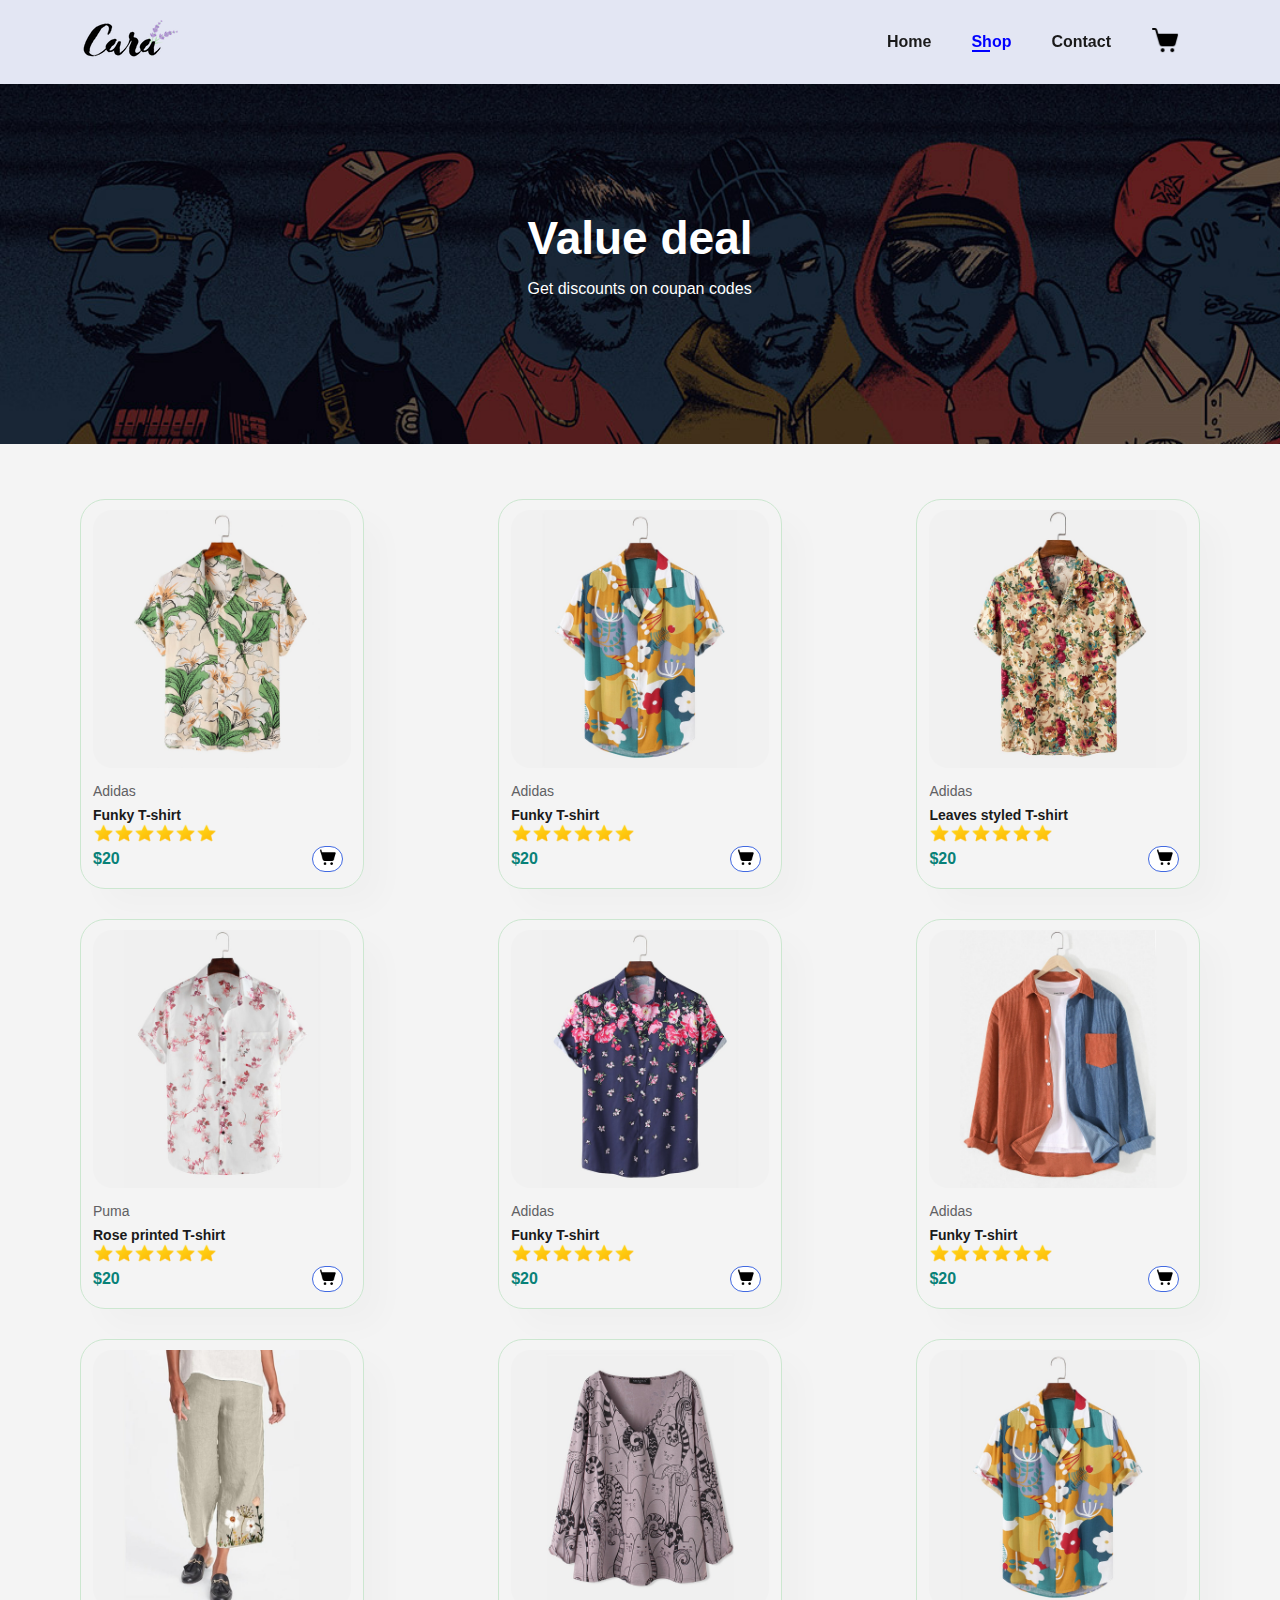
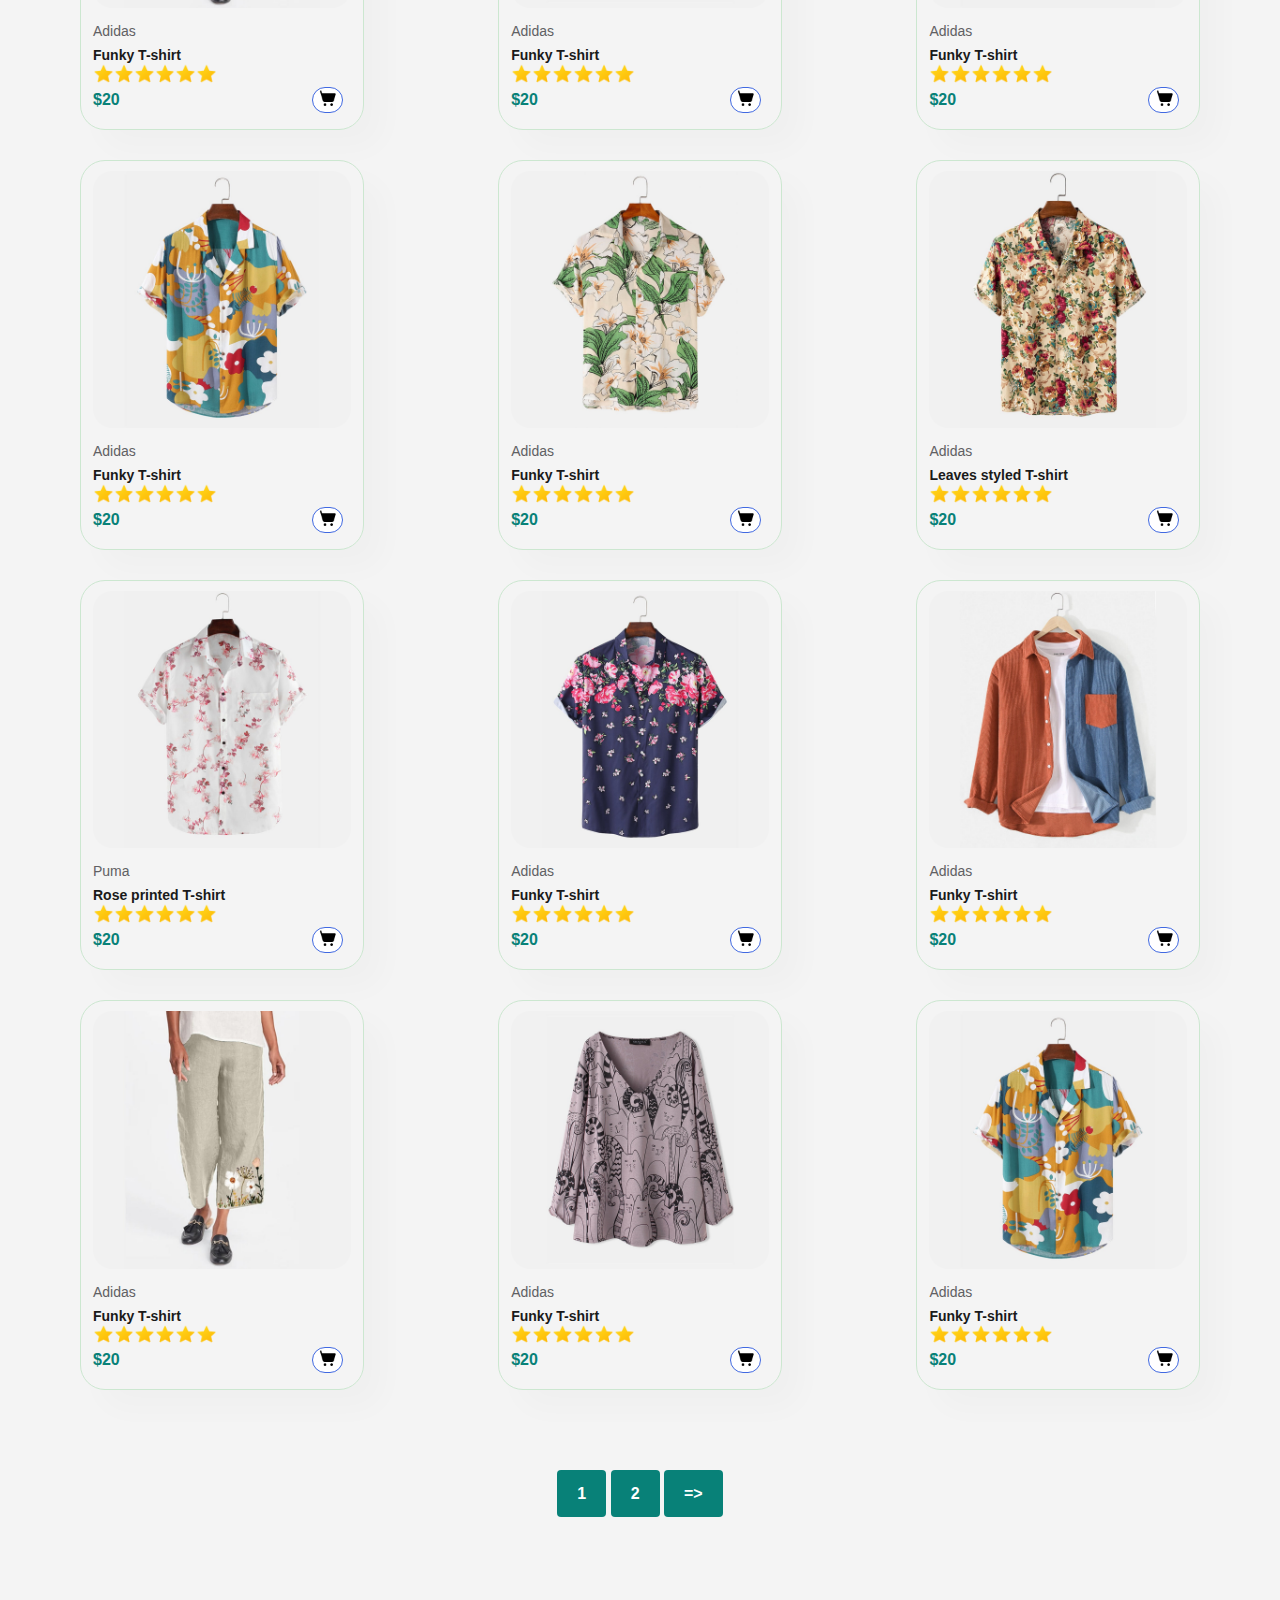
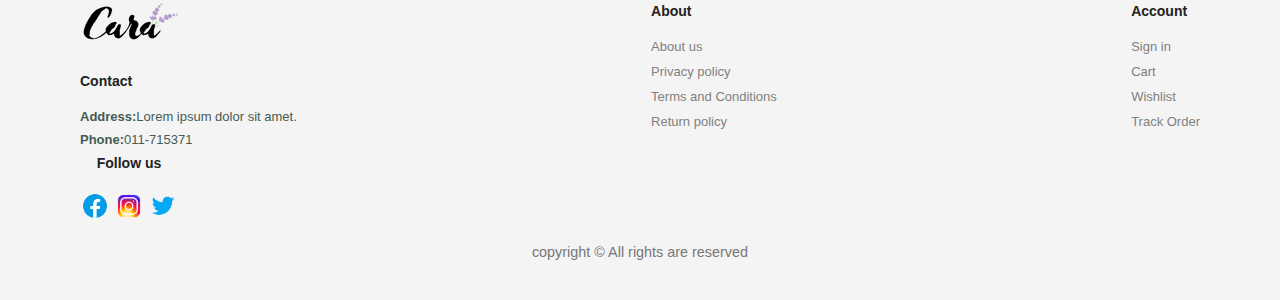
==== commit 4f902855: "Update shop.html" ====
--- a/shop.html
+++ b/shop.html
@@ -80,7 +80,7 @@
                         <img src="img/products/star.png" alt="">
                         <img src="img/products/star.png" alt="">
                     </div>
-                    <h4>$768</h4>
+                    <h4>$20</h4>
                 </div>
                 <a href="#"><img src="img/cart.png" alt=""></a>
             </div>
